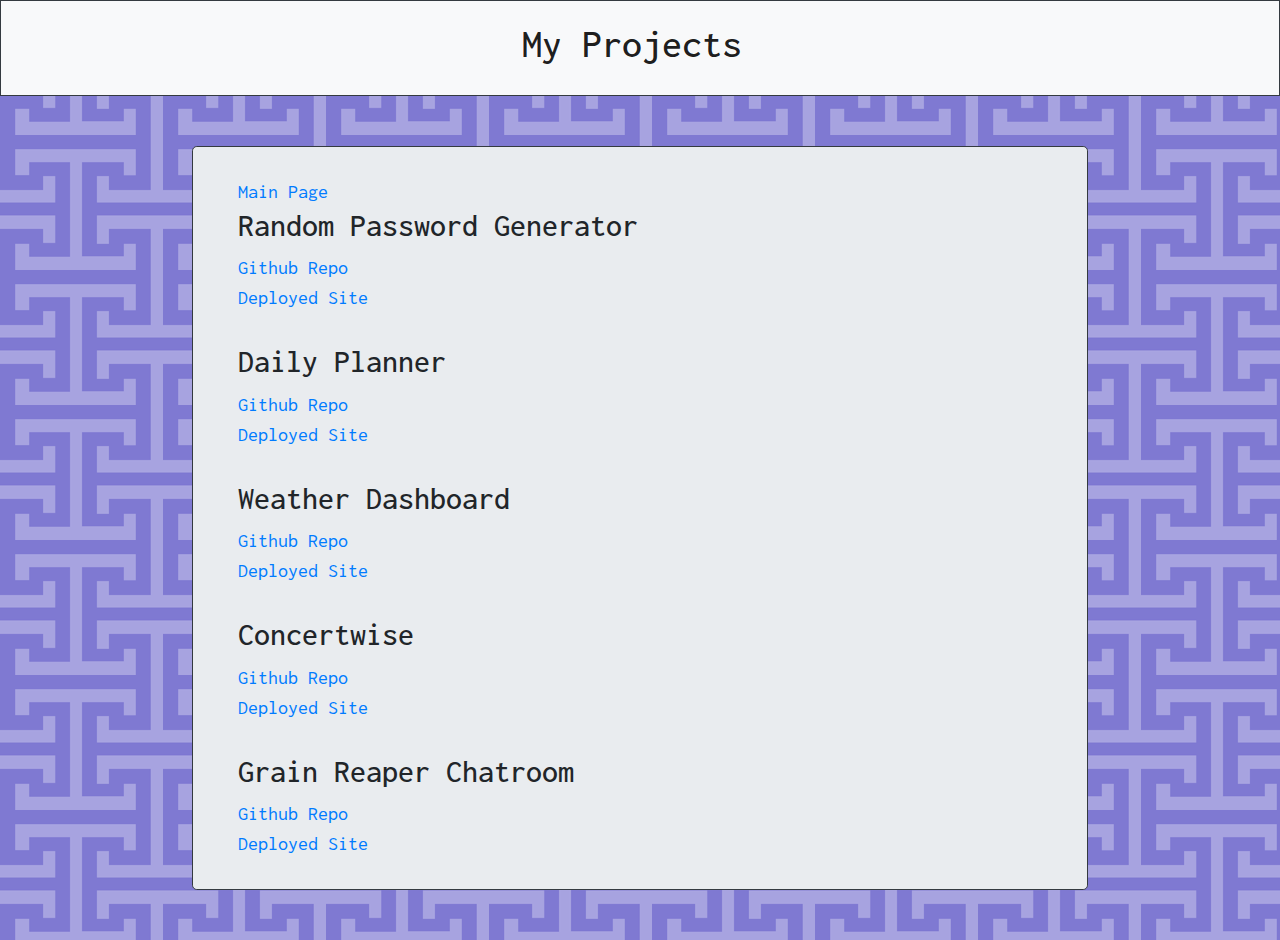
==== projects.html @ d96c495c "Added template content to site as well as media queries" ====
<!DOCTYPE html>
<html lang="en">
  <head>
    <meta charset="UTF-8" />
    <meta name="viewport" content="width=device-width, initial-scale=1.0" />
    <meta http-equiv="X-UA-Compatible" content="ie=edge" />
    <!-- Bootstrap Link -->
    <link
      rel="stylesheet"
      href="https://cdnjs.cloudflare.com/ajax/libs/twitter-bootstrap/4.0.0/css/bootstrap.min.css"
    />
    <!-- Google Fonts -->
    <link
      href="https://fonts.googleapis.com/css?family=Inconsolata&display=swap"
      rel="stylesheet"
    />

    <link rel="stylesheet" href="style.css">

    <title>Mauricio Fuentes Gomez - Portfolio</title>
  </head>
  <body>
    <nav
      class="navbar navbar-light bg-light m-0 justify-content-center border border-dark"
    >
      <span class="navbar-brand h1">My Projects</span>
    </nav>

    <!-- Main Jumbotron -->
    <div class="jumbotron border border-dark" id="main">
      <div class="container container-fluid">
        <div class="row no-gutters">
          <div class="col">
            <span> <a href="index.html">Main Page</a></span>
            <!-- Link -->
            <h2>Random Password Generator</h2>
            <a target="_blank" href=https://github.com/MFG-art/MFG-art.github.io/tree/master/Homework/03-Javascript>Github Repo</a>
            <br>
            <a target="_blank"href="https://mfg-art.github.io/Homework/03-Javascript/" class="link">Deployed Site</a>
            <!-- Link -->
            <br><br>
            <h2>Daily Planner</h2>
            <a target="_blank"href=https://github.com/MFG-art/MFG-art.github.io/tree/master/Homework/05-WorkDay>Github Repo</a>
            <br>
            <a target="_blank"href="https:mfg-art.github.io/Homework/05-WorkDay" class="link">Deployed Site</a>
            <!-- Link -->
            <br><br>
            <h2>Weather Dashboard</h2>
            <a target="_blank"href=https://github.com/MFG-art/MFG-art.github.io/tree/master/Homework/06-Weather>Github Repo</a>
            <br>
            <a target="_blank"href="https://mfg-art/MFG-art.github.io/Homework/06-Weather
            " class="link">Deployed Site</a>
            <!-- Link -->
            <br><br>
            <h2>Concertwise</h2>
            <a target="_blank"href=https://github.com/MFG-art/Project-One-ConcertWise>Github Repo</a>
            <br>
            <a target="_blank"href="https://mfg-art.github.io/Project-One-ConcertWise/
            " class="link">Deployed Site</a>
            <!-- Link -->
            <br><br>
            <h2>Grain Reaper Chatroom</h2>
            <a target="_blank"href=https://github.com/MFG-art/The-Boomers>Github Repo</a>
            <br>
            <a target="_blank"href="https://the-boomer.herokuapp.com/" class="link">Deployed Site</a>
          </div>
        </div>
      </div>
    </div>

    <!-- jQuery links -->
    <script
      src="https://code.jquery.com/jquery-3.2.1.slim.min.js"
      integrity="sha384-KJ3o2DKtIkvYIK3UENzmM7KCkRr/rE9/Qpg6aAZGJwFDMVNA/GpGFF93hXpG5KkN"
      crossorigin="anonymous"
    ></script>
    <script
      src="https://cdnjs.cloudflare.com/ajax/libs/popper.js/1.12.9/umd/popper.min.js"
      integrity="sha384-ApNbgh9B+Y1QKtv3Rn7W3mgPxhU9K/ScQsAP7hUibX39j7fakFPskvXusvfa0b4Q"
      crossorigin="anonymous"
    ></script>
    <script
      src="https://maxcdn.bootstrapcdn.com/bootstrap/4.0.0/js/bootstrap.min.js"
      integrity="sha384-JZR6Spejh4U02d8jOt6vLEHfe/JQGiRRSQQxSfFWpi1MquVdAyjUar5+76PVCmYl"
      crossorigin="anonymous"
    ></script>
  </body>
</html>
---- style.css ----
.h1 {
  font-family: "Inconsolata", monospace;
  font-size: 40px;
}
body {
  background-image: url(./Assets/Images/background_tile.png);
  background-repeat: repeat;
}
#main {
  padding: 30px;
  font-family: "Inconsolata", monospace;
  max-width: 70%;
  margin: auto;
  margin-top: 50px;
  margin-bottom: 50px;
  font-size: 20px;
}

@media (max-width: 576px) {
  #main {
    padding: 15px;
    font-family: "Inconsolata", monospace;
    max-width: 98%;
    margin: auto;
    margin-top: 50px;
    margin-bottom: 50px;
    font-size: 14px;
  }
  #profile-image {
    width: 50%;
    margin-bottom: 50px;
  }
}
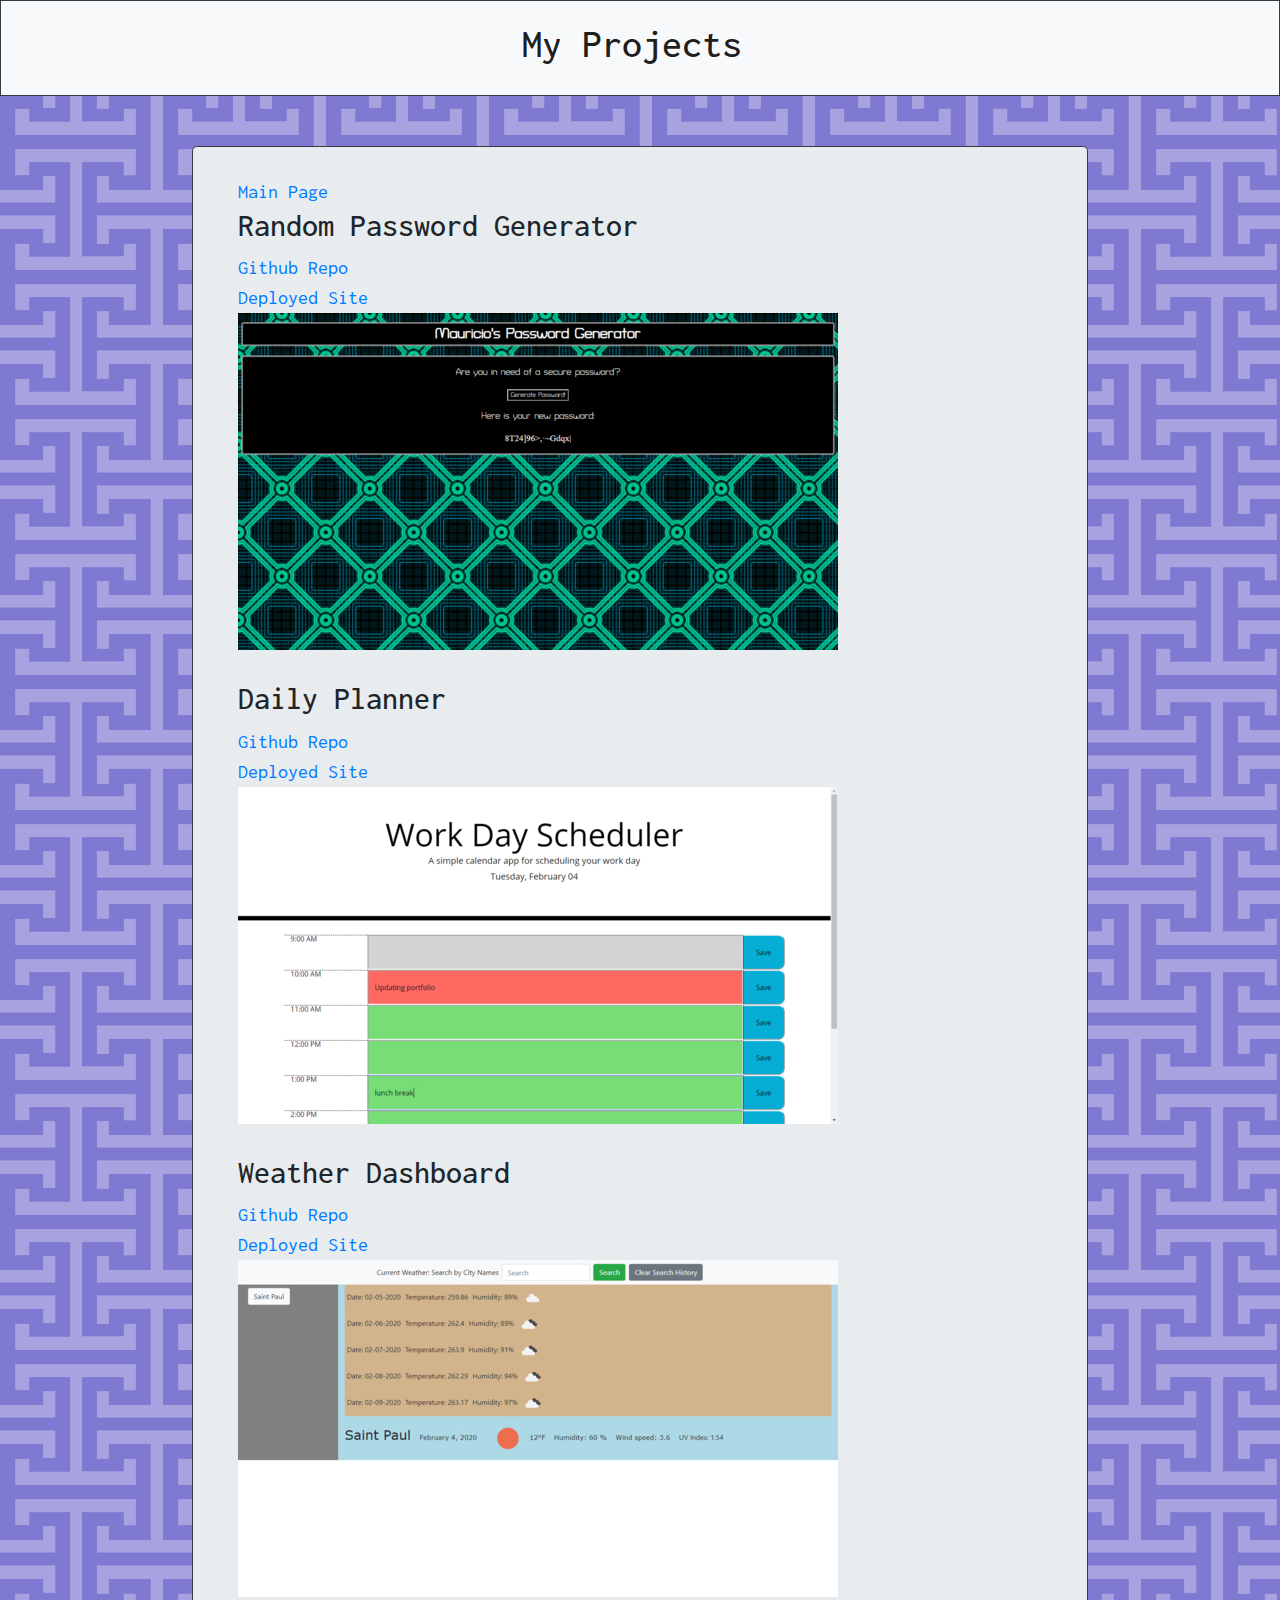
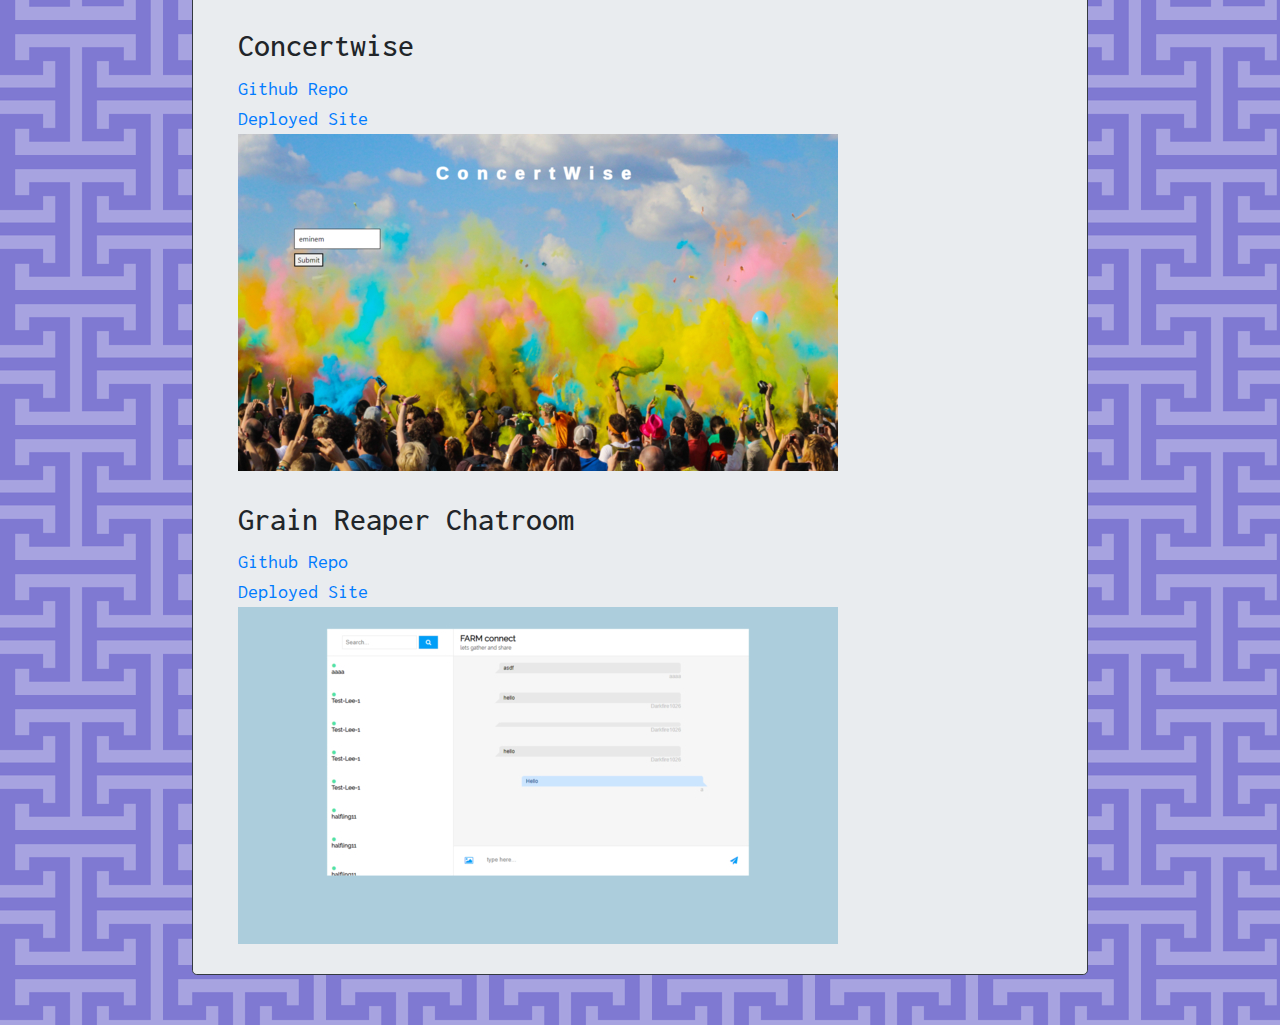
==== commit 72251c7c: "Added screenshot images to portfolio page" ====
--- a/projects.html
+++ b/projects.html
@@ -37,19 +37,25 @@
             <a target="_blank" href=https://github.com/MFG-art/MFG-art.github.io/tree/master/Homework/03-Javascript>Github Repo</a>
             <br>
             <a target="_blank"href="https://mfg-art.github.io/Homework/03-Javascript/" class="link">Deployed Site</a>
+            <br>
+            <img class="screenshot-img" src="./Assets/Images/screenshots/password-generator.jpg" alt="Screenshot of the random password generator" srcset="">
             <!-- Link -->
             <br><br>
             <h2>Daily Planner</h2>
             <a target="_blank"href=https://github.com/MFG-art/MFG-art.github.io/tree/master/Homework/05-WorkDay>Github Repo</a>
             <br>
             <a target="_blank"href="https:mfg-art.github.io/Homework/05-WorkDay" class="link">Deployed Site</a>
+            <br>
+            <img class="screenshot-img" src="./Assets/Images/screenshots/daily-planner.jpg" alt="Screenshot of the daily planner" srcset="">
             <!-- Link -->
             <br><br>
             <h2>Weather Dashboard</h2>
             <a target="_blank"href=https://github.com/MFG-art/MFG-art.github.io/tree/master/Homework/06-Weather>Github Repo</a>
             <br>
-            <a target="_blank"href="https://mfg-art/MFG-art.github.io/Homework/06-Weather
+            <a target="_blank"href="https://mfg-art.github.io/Homework/06-Weather/
             " class="link">Deployed Site</a>
+            <br>
+            <img class="screenshot-img" src="./Assets/Images/screenshots/weather-dashboard.jpg" alt="Screenshot of the weather dashboard" srcset="">
             <!-- Link -->
             <br><br>
             <h2>Concertwise</h2>
@@ -57,12 +63,16 @@
             <br>
             <a target="_blank"href="https://mfg-art.github.io/Project-One-ConcertWise/
             " class="link">Deployed Site</a>
+            <br>
+            <img class="screenshot-img" src="./Assets/Images/screenshots/concertwise.jpg" alt="Screenshot of the Concertwise project page" srcset="">
             <!-- Link -->
             <br><br>
             <h2>Grain Reaper Chatroom</h2>
             <a target="_blank"href=https://github.com/MFG-art/The-Boomers>Github Repo</a>
             <br>
             <a target="_blank"href="https://the-boomer.herokuapp.com/" class="link">Deployed Site</a>
+            <br>
+            <img class="screenshot-img" src="./Assets/Images/screenshots/farm-connect.jpg" alt="Screenshot of the Grain Reaper / Farm Connect chatroom" srcset="">
           </div>
         </div>
       </div>
--- a/style.css
+++ b/style.css
@@ -16,6 +16,10 @@
   font-size: 20px;
 }
 
+a {
+  font-weight: normal;
+}
+
 @media (max-width: 576px) {
   #main {
     padding: 15px;
@@ -30,4 +34,16 @@
     width: 50%;
     margin-bottom: 50px;
   }
+  a {
+    font-weight: bolder;
+  }
 }
+
+@media (max-width: 1000px) {
+  .screenshot-img {
+    width: 80%;
+  }
+  h2 {
+    font-size: 20px;
+  }
+}
